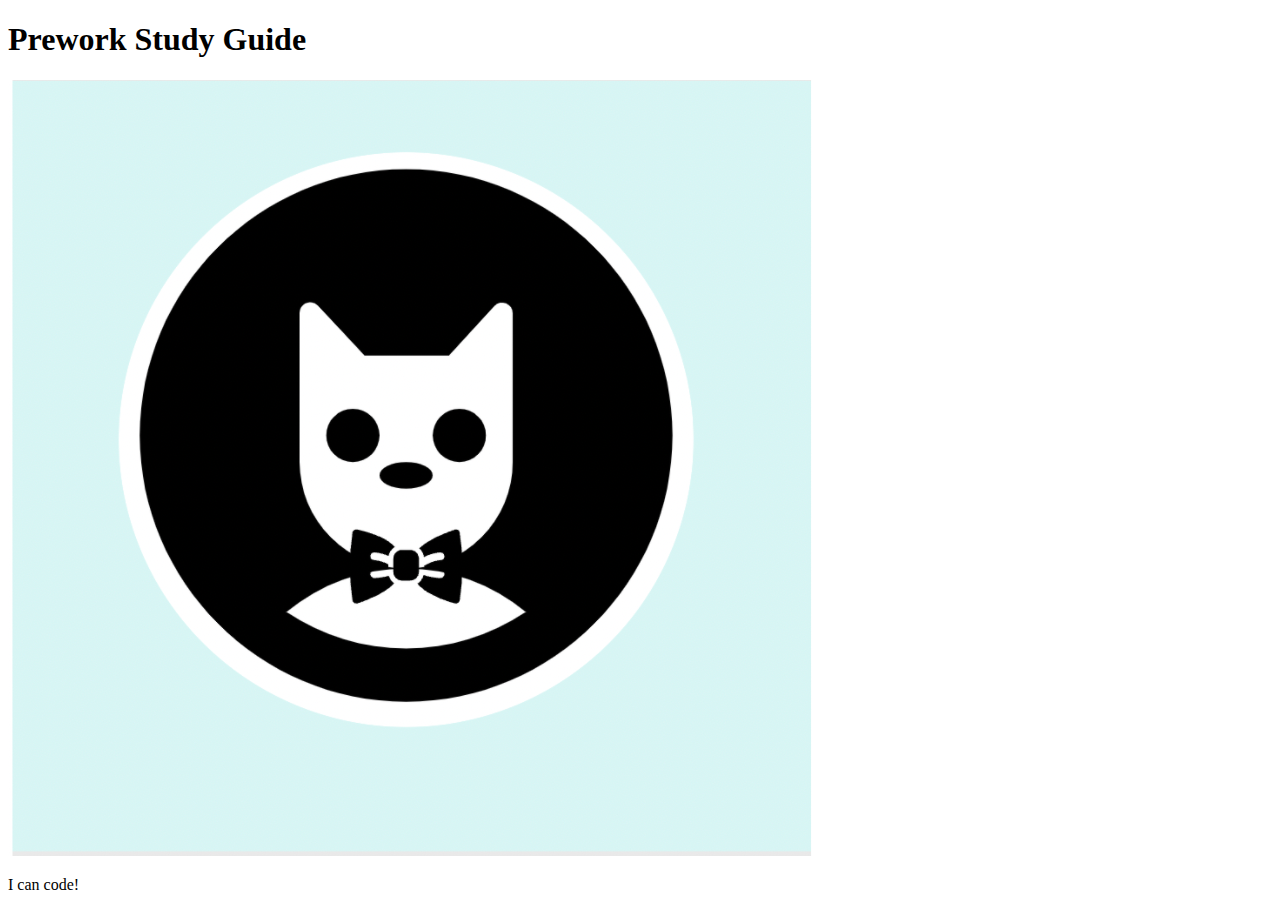
==== psg-starter-code/index.html @ 4221fe23 "fixed bug in html main file header" ====
<!DOCTYPE html>
<html lang="en">
  <head>
    <meta charset="UTF-8" />
    <meta http-equiv="X-UA-Compatible" content="IE=edge" />
    <meta name="viewport" content="width=device-width, initial-scale=1.0" />
    <title>Prework Study Guide</title>
  </head>
  <body>
    <header id="header">
      <h1>Prework Study Guide</h1>
      <img src="./assets/bowtie-cat.png" alt="Profile image of cat wearing a bow tie." />
    </header>
    <main>
      <!-- Student code goes here -->
    </main>

    <footer>
      <p>I can code!</p>
    </footer>
  </body>
</html>
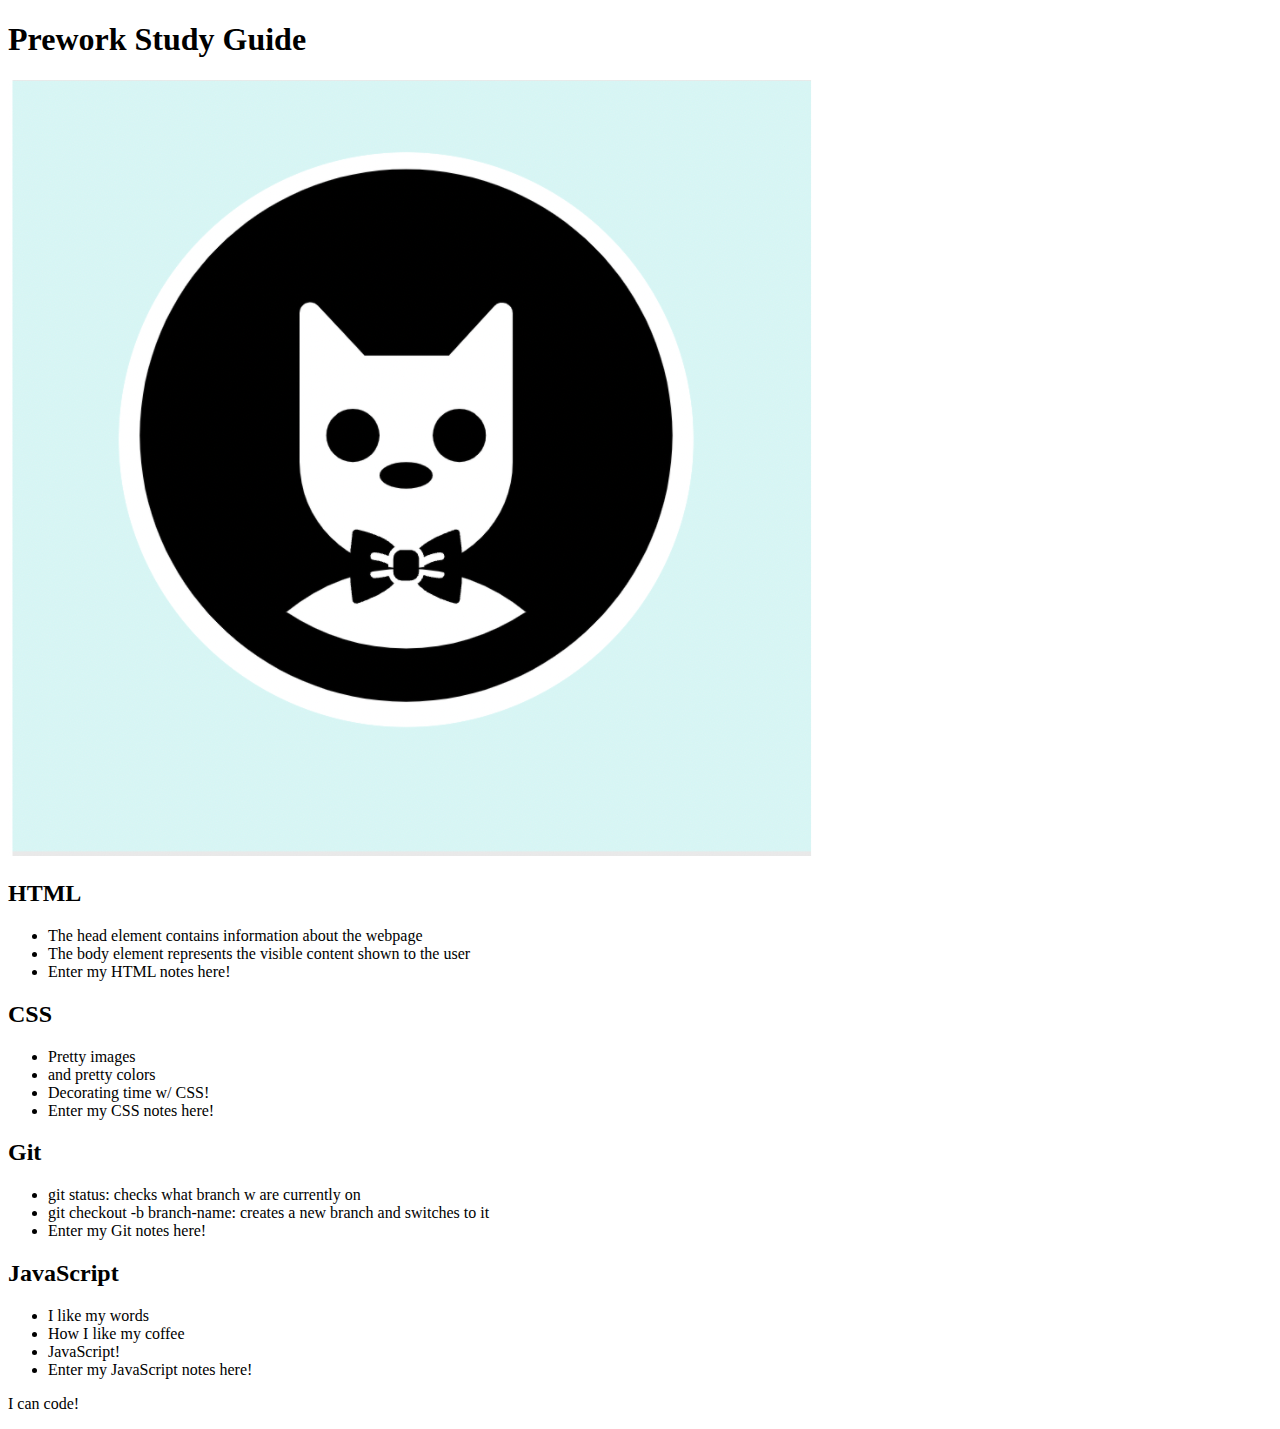
==== commit aaaca0ca: "added code to HTML file" ====
--- a/psg-starter-code/index.html
+++ b/psg-starter-code/index.html
@@ -7,12 +7,45 @@
     <title>Prework Study Guide</title>
   </head>
   <body>
-    <header id="header">
+    <header id="top">
       <h1>Prework Study Guide</h1>
       <img src="./assets/bowtie-cat.png" alt="Profile image of cat wearing a bow tie." />
     </header>
     <main>
-      <!-- Student code goes here -->
+      <section class="card" id="html-section">
+        <h2>HTML</h2>
+        <ul>
+            <li>The head element contains information about the webpage</li>
+            <li>The body element represents the visible content shown to the user</li>
+            <li>Enter my HTML notes here!</li>
+        </ul>
+      </section>
+      <section class="card" id="css-section"> 
+        <h2>CSS</h2>
+        <ul>
+            <li>Pretty images</li>
+            <li>and pretty colors</li>
+            <li>Decorating time w/ CSS!</li>
+            <li>Enter my CSS notes here!</li>
+        </ul>
+      </section>
+      <section class="card" id="git-section">
+        <h2>Git</h2>
+        <ul>
+            <li>git status: checks what branch w are currently on</li>
+            <li>git checkout -b branch-name: creates a new branch and switches to it</li>
+            <li>Enter my Git notes here!</li>
+        </ul>
+      </section>
+      <section class="card" id="javascript-section">
+        <h2>JavaScript</h2>
+        <ul>
+            <li>I like my words</li>
+            <li>How I like my coffee</li>
+            <li>JavaScript!</li>
+            <li>Enter my JavaScript notes here!</li>
+        </ul>
+      </section>
     </main>
 
     <footer>
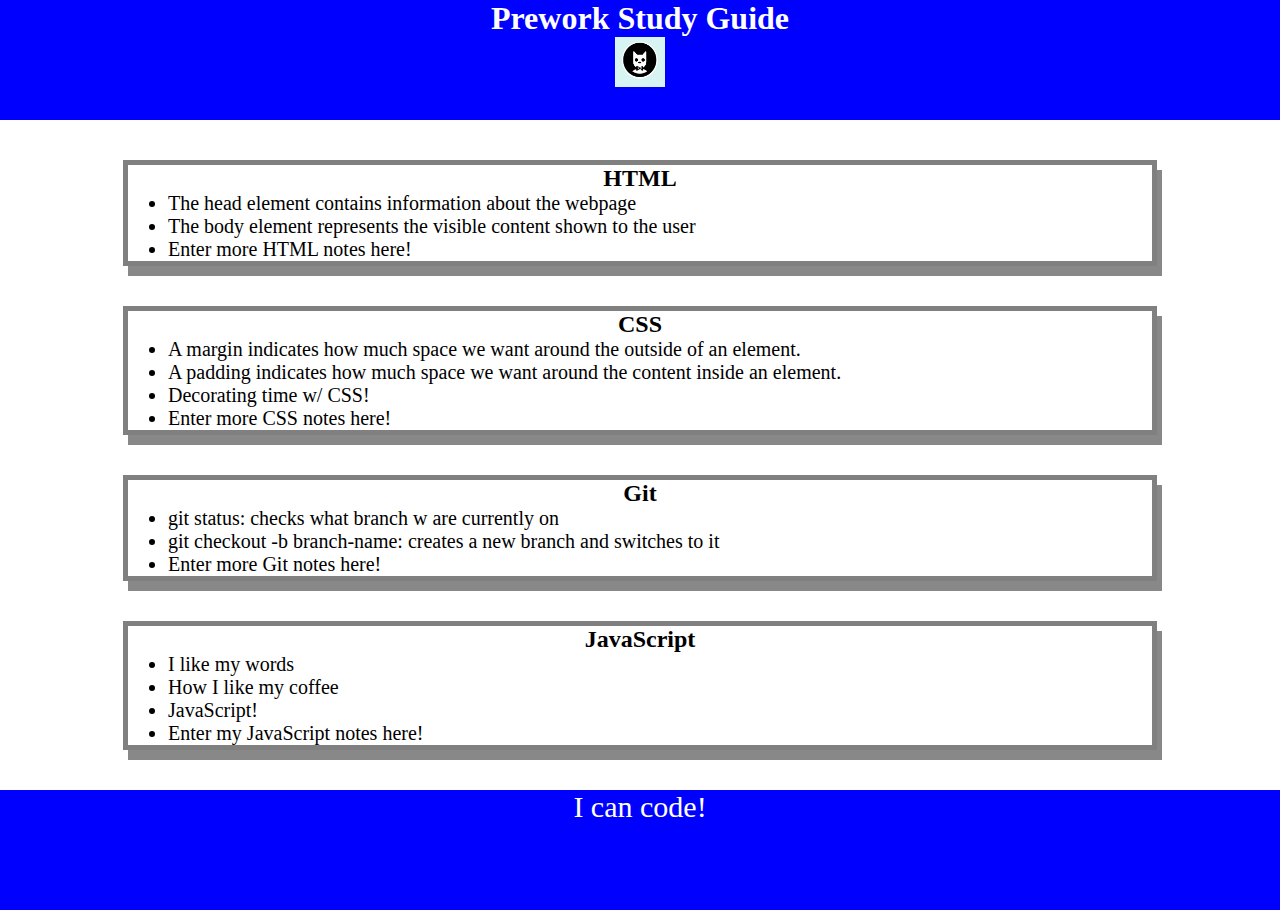
==== commit bcda8bfc: "added CSS to project" ====
--- a/psg-starter-code/index.html
+++ b/psg-starter-code/index.html
@@ -4,6 +4,7 @@
     <meta charset="UTF-8" />
     <meta http-equiv="X-UA-Compatible" content="IE=edge" />
     <meta name="viewport" content="width=device-width, initial-scale=1.0" />
+    <link rel="stylesheet" href="./assets/style.css">
     <title>Prework Study Guide</title>
   </head>
   <body>
@@ -17,16 +18,16 @@
         <ul>
             <li>The head element contains information about the webpage</li>
             <li>The body element represents the visible content shown to the user</li>
-            <li>Enter my HTML notes here!</li>
+            <li>Enter more HTML notes here!</li>
         </ul>
       </section>
       <section class="card" id="css-section"> 
         <h2>CSS</h2>
         <ul>
-            <li>Pretty images</li>
-            <li>and pretty colors</li>
+            <li>A margin indicates how much space we want around the outside of an element.</li>
+            <li>A padding indicates how much space we want around the content inside an element.</li>
             <li>Decorating time w/ CSS!</li>
-            <li>Enter my CSS notes here!</li>
+            <li>Enter more CSS notes here!</li>
         </ul>
       </section>
       <section class="card" id="git-section">
@@ -34,7 +35,7 @@
         <ul>
             <li>git status: checks what branch w are currently on</li>
             <li>git checkout -b branch-name: creates a new branch and switches to it</li>
-            <li>Enter my Git notes here!</li>
+            <li>Enter more Git notes here!</li>
         </ul>
       </section>
       <section class="card" id="javascript-section">
--- a/psg-starter-code/assets/style.css
+++ b/psg-starter-code/assets/style.css
@@ -0,0 +1,42 @@
+* {
+    margin: 0;
+    padding: 0;
+}
+
+header,
+footer {
+    width: 100%;
+    height: 120px;
+    background-color: blue;
+    color: white;
+}
+
+h1,
+h2 {
+    text-align: center;
+}
+
+img {
+    display: block;
+    height: 50px;
+    width: 50px;
+    margin-left: auto;
+    margin-right: auto;
+}
+
+ul {
+    padding-left: 40px;
+    font-size: 20px;
+}
+
+p {
+   text-align: center;
+   font-size: 30px;
+}
+
+.card {
+  width: 80%;
+  margin: 40px auto;
+  border: 5px solid gray;
+  box-shadow: 5px 10px #888888;
+}
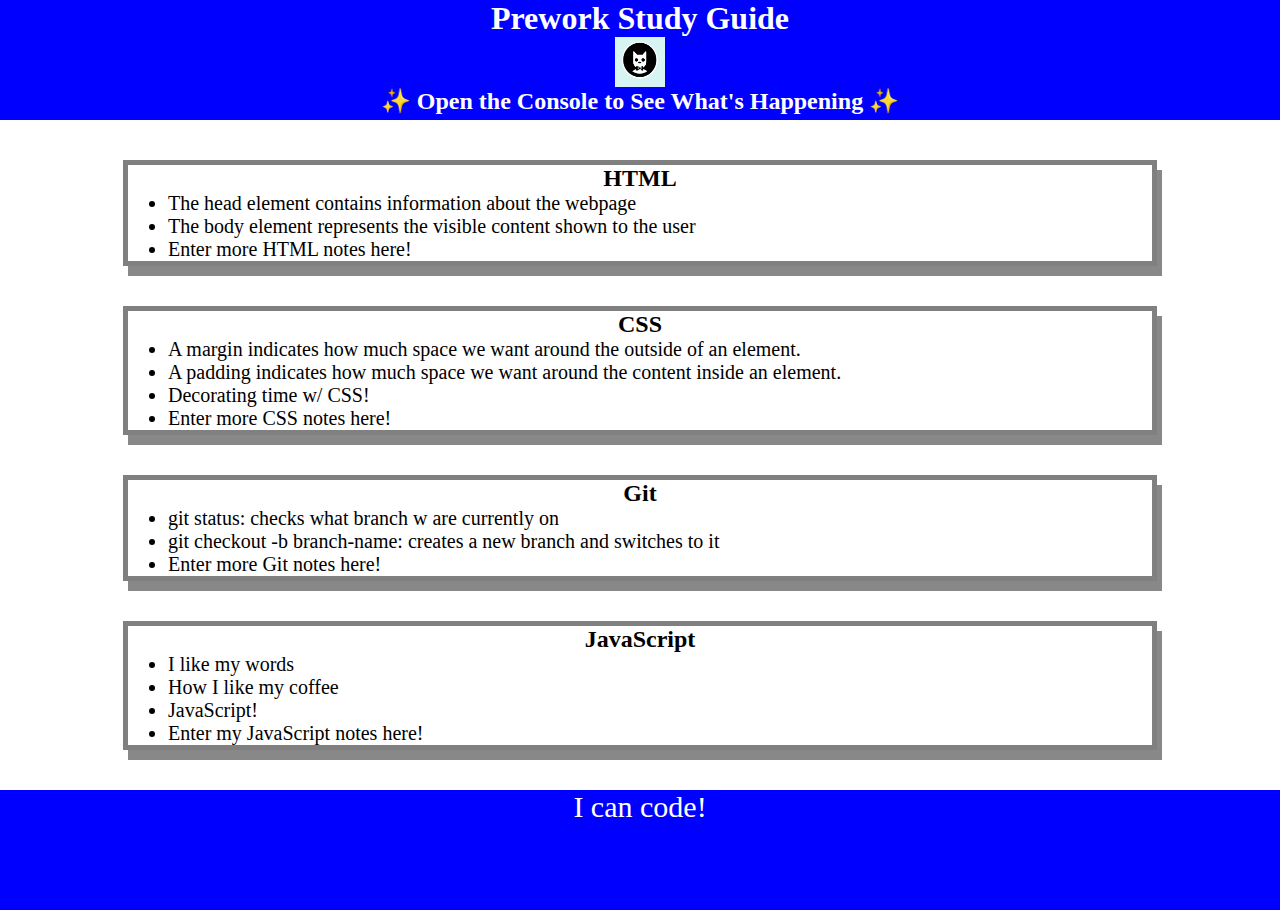
==== commit 113d515b: "used arrays, for Loops, and if Conditionals on JS" ====
--- a/psg-starter-code/index.html
+++ b/psg-starter-code/index.html
@@ -11,6 +11,7 @@
     <header id="top">
       <h1>Prework Study Guide</h1>
       <img src="./assets/bowtie-cat.png" alt="Profile image of cat wearing a bow tie." />
+      <h2>✨ Open the Console to See What's Happening ✨</h2>
     </header>
     <main>
       <section class="card" id="html-section">
@@ -52,5 +53,6 @@
     <footer>
       <p>I can code!</p>
     </footer>
+    <script src="./assets/script.js"></script>
   </body>
 </html>
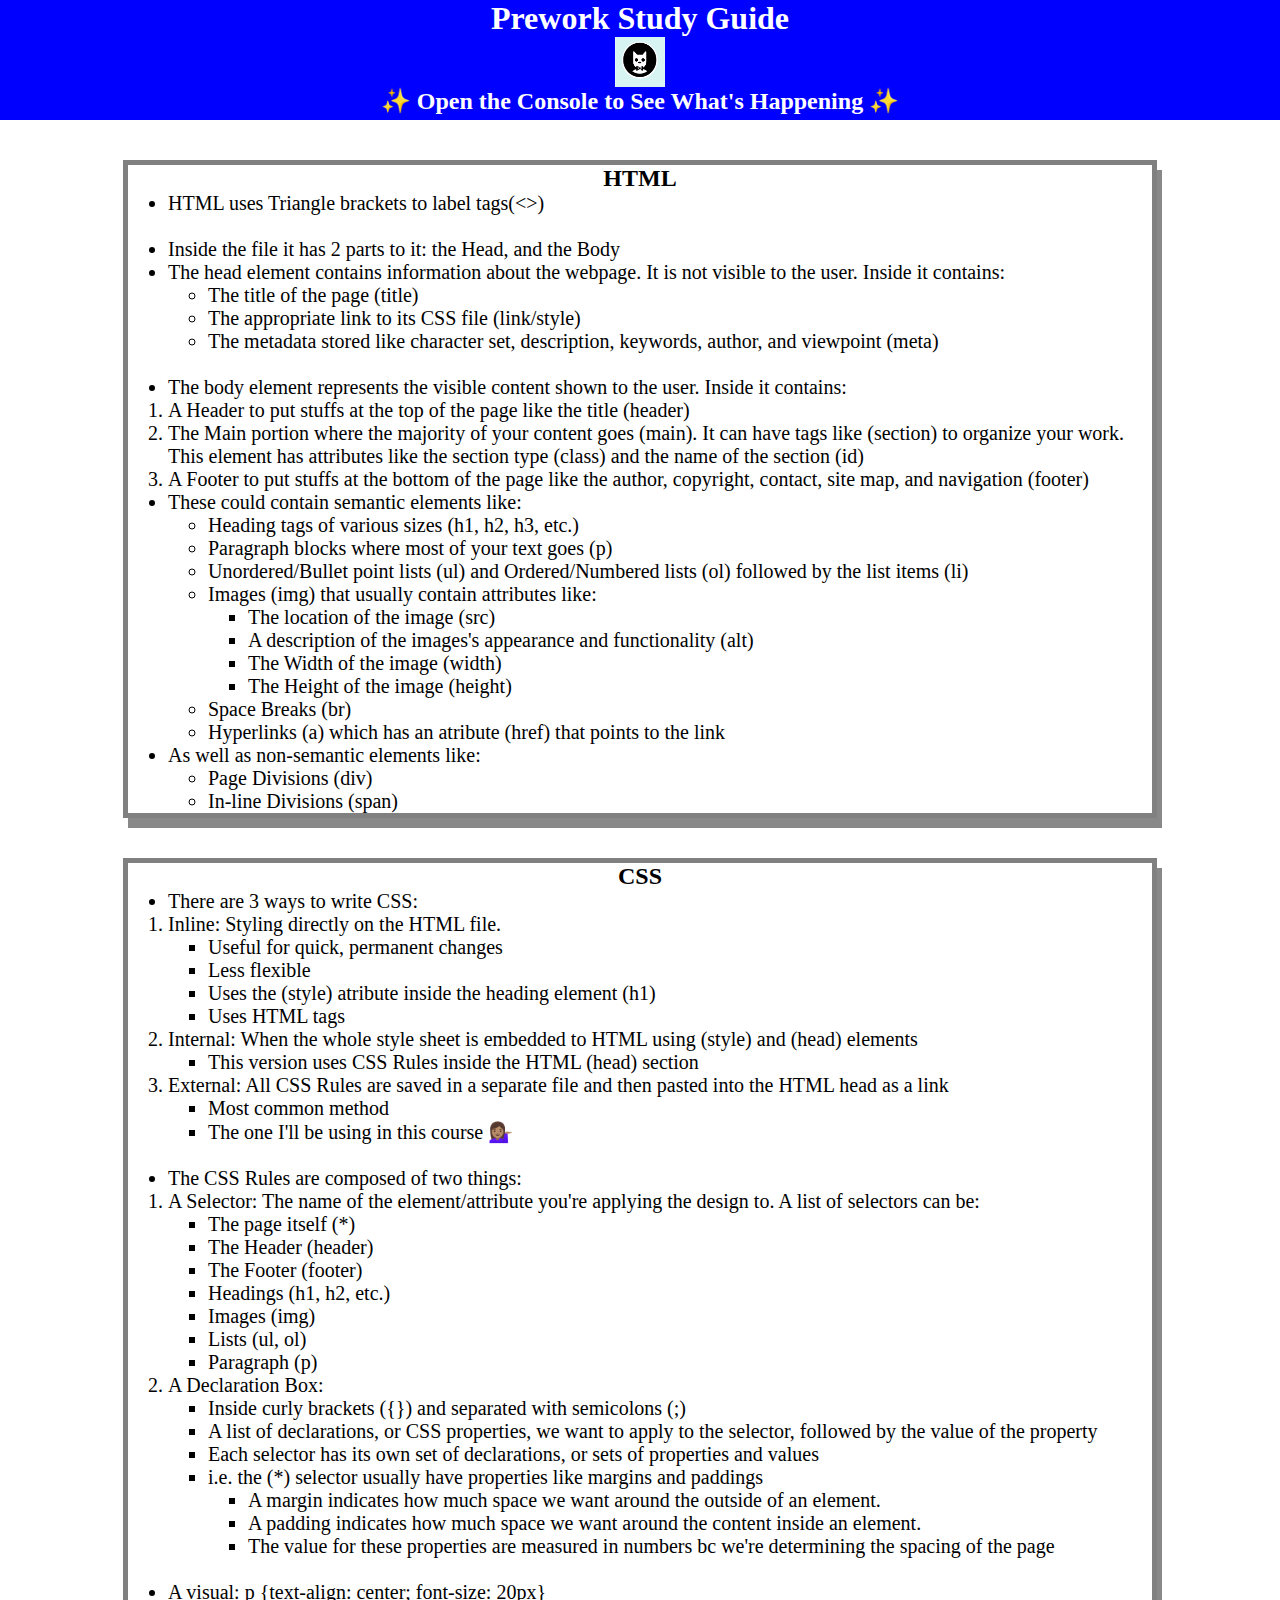
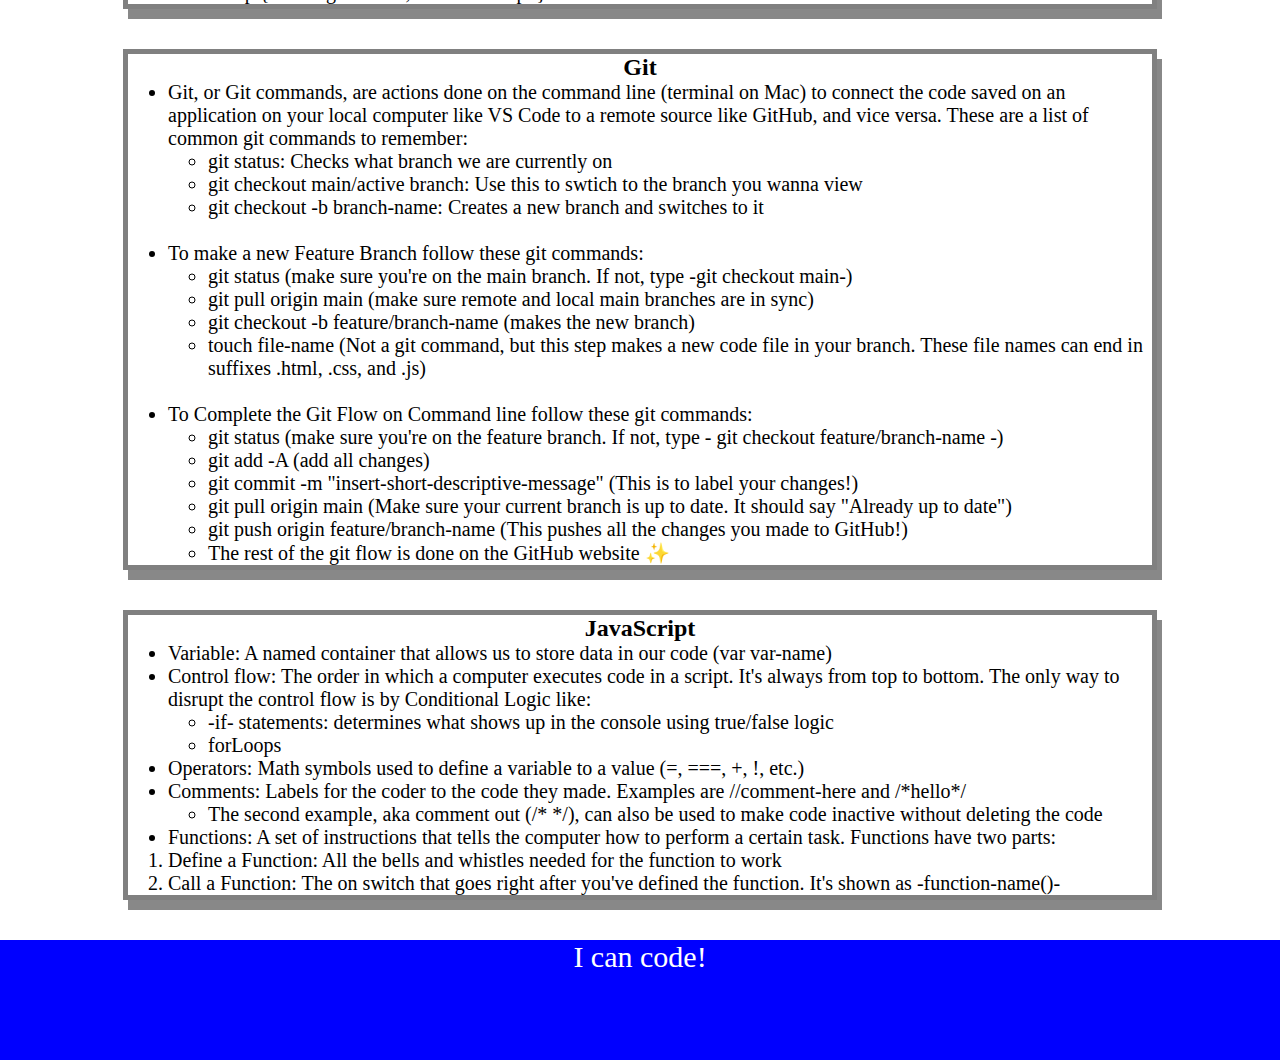
==== commit bc698a87: "finished js file and added all notes to html" ====
--- a/psg-starter-code/index.html
+++ b/psg-starter-code/index.html
@@ -17,35 +17,166 @@
       <section class="card" id="html-section">
         <h2>HTML</h2>
         <ul>
-            <li>The head element contains information about the webpage</li>
-            <li>The body element represents the visible content shown to the user</li>
-            <li>Enter more HTML notes here!</li>
+          <li>HTML uses Triangle brackets to label tags(<>)</li>
+          <br>
+          <li>Inside the file it has 2 parts to it: the Head, and the Body</li>  
+          <li>The head element contains information about the webpage. It is not visible to the user. Inside it contains:</li>
+            <ul>
+              <li>The title of the page (title)</li>
+              <li>The appropriate link to its CSS file (link/style)</li>
+              <li>The metadata stored like character set, description, keywords, author, and viewpoint (meta)</li>
+            </ul>
+            <br>
+            <li>The body element represents the visible content shown to the user. Inside it contains:</li>
+            <ol>
+              <li>A Header to put stuffs at the top of the page like the title (header)</li>
+              <li>The Main portion where the majority of your content goes (main). It can have tags like (section) to organize your work. This element has attributes like the section type (class) and the name of the section (id)</li>
+              <li>A Footer to put stuffs at the bottom of the page like the author, copyright, contact, site map, and navigation (footer)</li>
+            </ol>
+          <li>These could contain semantic elements like:</li>
+            <ul>
+              <li>Heading tags of various sizes (h1, h2, h3, etc.)</li>
+              <li>Paragraph blocks where most of your text goes (p)</li>
+              <li>Unordered/Bullet point lists (ul) and Ordered/Numbered lists (ol) followed by the list items (li)</li>
+              <li>Images (img) that usually contain attributes like:</li>
+              <ul>
+                <li>The location of the image (src)</li>
+                <li>A description of the images's appearance and functionality (alt)</li>
+                <li>The Width of the image (width)</li>
+                <li>The Height of the image (height)</li>
+              </ul>
+              <li>Space Breaks (br)</li>
+              <li>Hyperlinks (a) which has an atribute (href) that points to the link</li>
+            </ul>
+          <li>As well as non-semantic elements like:</li>
+            <ul> 
+              <li>Page Divisions (div)</li>
+              <li>In-line Divisions (span)</li>
+            </ul>
         </ul>
       </section>
       <section class="card" id="css-section"> 
         <h2>CSS</h2>
         <ul>
-            <li>A margin indicates how much space we want around the outside of an element.</li>
-            <li>A padding indicates how much space we want around the content inside an element.</li>
-            <li>Decorating time w/ CSS!</li>
-            <li>Enter more CSS notes here!</li>
+            <li>There are 3 ways to write CSS:</li>
+            <ol>
+              <li>Inline: Styling directly on the HTML file.</li>
+              <ul> 
+                <li>Useful for quick, permanent changes</li>
+                <li>Less flexible</li>
+                <li>Uses the (style) atribute inside the heading element (h1)</li>
+                <li>Uses HTML tags</li>
+              </ul>
+              <li>Internal: When the whole style sheet is embedded to HTML using (style) and (head) elements</li>
+              <ul>
+                <li> This version uses CSS Rules inside the HTML (head) section</li>
+              </ul>
+              <li>External: All CSS Rules are saved in a separate file and then pasted into the HTML head as a link</li>
+              <ul>
+                <li>Most common method</li>
+                <li>The one I'll be using in this course 💁🏽‍♀️</li>
+              </ul>
+            </ol>
+            <br>
+            <li>The CSS Rules are composed of two things:</li>
+            <ol>
+              <li>A Selector: The name of the element/attribute you're applying the design to. A list of selectors can be:</li>
+              <ul>
+                <li>The page itself (*)</li>
+                <li>The Header (header)</li>
+                <li>The Footer (footer)</li>
+                <li>Headings (h1, h2, etc.)</li>
+                <li>Images (img)</li>
+                <li>Lists (ul, ol)</li>
+                <li>Paragraph (p)</li>
+              </ul>
+              <li>A Declaration Box: 
+              <ul>
+                <li>Inside curly brackets ({}) and separated with semicolons (;)</li>
+                <li>A list of declarations, or CSS properties, we want to apply to the selector, followed by the value of the property</li>
+                <li>Each selector has its own set of declarations, or sets of properties and values</li>
+                <li>i.e. the (*) selector usually have properties like margins and paddings</li>
+                <ul>
+                  <li>A margin indicates how much space we want around the outside of an element.</li>
+                  <li>A padding indicates how much space we want around the content inside an element.</li>
+                  <li>The value for these properties are measured in numbers bc we're determining the spacing of the page</li>
+                </ul>
+              </ul>
+            </ol>
+            <br>
+            <li>A visual: p {text-align: center; font-size: 20px}</li>
         </ul>
       </section>
       <section class="card" id="git-section">
         <h2>Git</h2>
         <ul>
-            <li>git status: checks what branch w are currently on</li>
-            <li>git checkout -b branch-name: creates a new branch and switches to it</li>
-            <li>Enter more Git notes here!</li>
+            <li>Git, or Git commands, are actions done on the command line (terminal on Mac) to connect the code saved on an application on your local computer like VS Code to a remote source like GitHub, and vice versa. 
+              These are a list of common git commands to remember:</li>
+            <ul>
+              <li>git status: Checks what branch we are currently on</li>
+              <li>git checkout main/active branch: Use this to swtich to the branch you wanna view</li>
+              <li>git checkout -b branch-name: Creates a new branch and switches to it</li>
+            </ul>  
+            <br> 
+            <li>To make a new Feature Branch follow these git commands:</li>
+            <ul>
+              <li>git status 
+                (make sure you're on the main branch. If not, type -git checkout main-)
+              </li>
+              <li>git pull origin main 
+                (make sure remote and local main branches are in sync)
+              </li>
+              <li>git checkout -b feature/branch-name
+                (makes the new branch)
+              </li>
+              <li>touch file-name 
+                (Not a git command, but this step makes a new code file in your branch. 
+                These file names can end in suffixes .html, .css, and .js)
+              </li>
+            </ul>
+            <br>
+            <li>To Complete the Git Flow on Command line follow these git commands:</li>
+            <ul>
+              <li>git status 
+                (make sure you're on the feature branch. If not, type - git checkout feature/branch-name -)
+              </li>
+              <li>git add -A 
+                (add all changes)
+              </li>
+              <li>git commit -m "insert-short-descriptive-message"
+                (This is to label your changes!)
+              </li>
+              <li>git pull origin main 
+                (Make sure your current branch is up to date. It should say "Already up to date")
+              </li>
+              <li>git push origin feature/branch-name 
+                (This pushes all the changes you made to GitHub!)
+              </li>
+              <li>The rest of the git flow is done on the GitHub website ✨</li>
+            </ul>
         </ul>
       </section>
       <section class="card" id="javascript-section">
         <h2>JavaScript</h2>
         <ul>
-            <li>I like my words</li>
-            <li>How I like my coffee</li>
-            <li>JavaScript!</li>
-            <li>Enter my JavaScript notes here!</li>
+            <li>Variable: A named container that allows us to store data in our code (var var-name)</li>
+            <li>Control flow: The order in which a computer executes code in a script. It's always from top to bottom. 
+              The only way to disrupt the control flow is by Conditional Logic like:
+            </li>
+            <ul>
+              <li>-if- statements: determines what shows up in the console using true/false logic</li>
+              <li>forLoops</li>
+            </ul>
+            <li>Operators: Math symbols used to define a variable to a value (=, ===, +, !, etc.)</li>
+            <li>Comments: Labels for the coder to the code they made. Examples are //comment-here and /*hello*/</li>
+            <ul>
+              <li>The second example, aka comment out (/* */), can also be used to make code inactive without deleting the code</li>
+            </ul>
+            <li>Functions: A set of instructions that tells the computer how to perform a certain task. Functions have two parts:</li>
+            <ol>
+              <li>Define a Function: All the bells and whistles needed for the function to work</li>
+              <li>Call a Function: The on switch that goes right after you've defined the function. It's shown as -function-name()- </li>
+            </ol>
         </ul>
       </section>
     </main>
